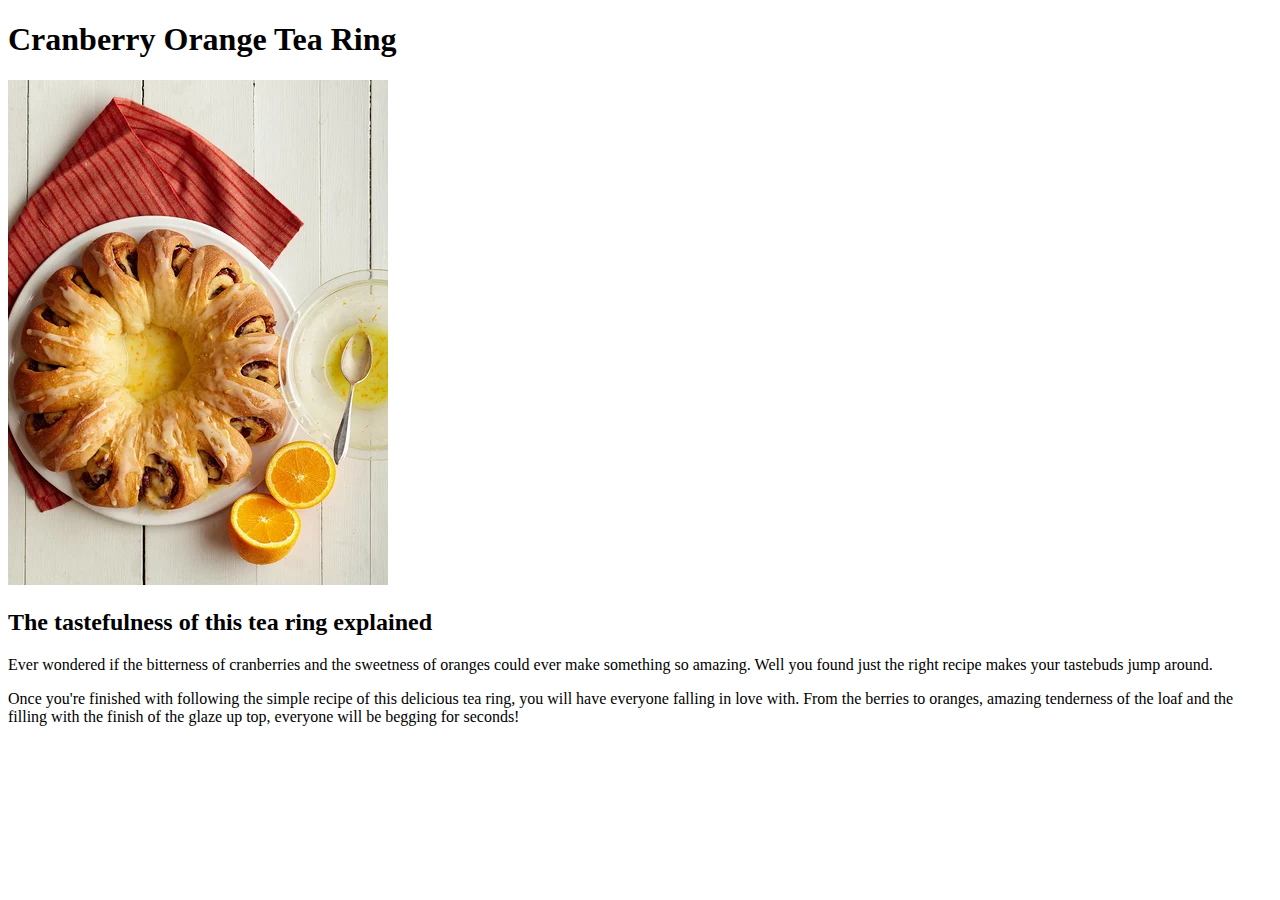
==== recipes/cran-ora-tea-ring.html @ 5a3c708b "My message" ====
<!DOCTYPE html>
<html>
    <head>
        <title>Cranberry Orange Tea Ring</title>
        <meta charset="UTF-8">

        <h1>Cranberry Orange Tea Ring</h1>
        
        <img src="../images/cotr.jpg">


        <body>
            <h2>The tastefulness of this tea ring explained</h2>
            <p>Ever wondered if the bitterness of cranberries and the sweetness of oranges
                could ever make something so amazing. Well you found just the right recipe
                makes your tastebuds jump around.
            </p>
            <p>Once you're finished with following the simple recipe of this delicious tea ring,
                you will have everyone falling in love with. From the berries to oranges, amazing
                tenderness of the loaf and the filling with the finish of the glaze up top,
                everyone will be begging for seconds!
            </p>
            
            
        </body>
    </head>

</html>
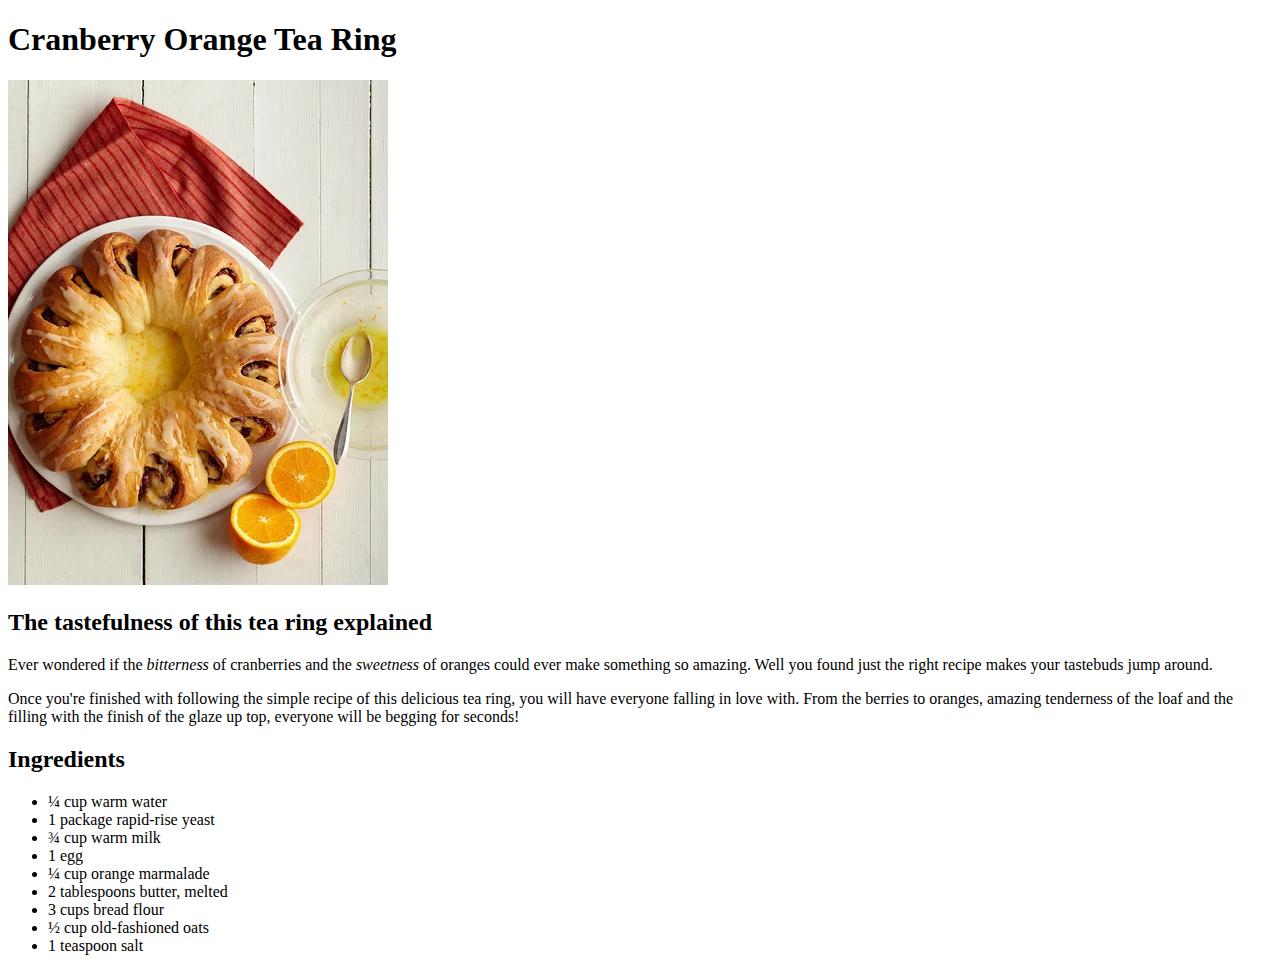
==== commit 3bcd0ac1: "added ingredients" ====
--- a/recipes/cran-ora-tea-ring.html
+++ b/recipes/cran-ora-tea-ring.html
@@ -10,8 +10,8 @@
 
 
         <body>
-            <h2>The tastefulness of this tea ring explained</h2>
-            <p>Ever wondered if the bitterness of cranberries and the sweetness of oranges
+            <h2><strong>The tastefulness of this tea ring explained</strong></h2>
+            <p>Ever wondered if the <em>bitterness</em> of cranberries and the <em>sweetness</em> of oranges
                 could ever make something so amazing. Well you found just the right recipe
                 makes your tastebuds jump around.
             </p>
@@ -20,6 +20,20 @@
                 tenderness of the loaf and the filling with the finish of the glaze up top,
                 everyone will be begging for seconds!
             </p>
+
+            <h2><strong>Ingredients</strong></h2>
+            <ul>
+                <li>¼ cup warm water</li>
+                <li>1 package rapid-rise yeast </li>
+                <li>¾ cup warm milk</li>
+                <li>1 egg </li>
+                <li>¼ cup orange marmalade</li>
+                <li>2 tablespoons butter, melted</li>
+                <li>3 cups bread flour</li>
+                <li>½ cup old-fashioned oats</li>
+                <li>1 teaspoon salt</li>
+            </ul>
+
             
             
         </body>
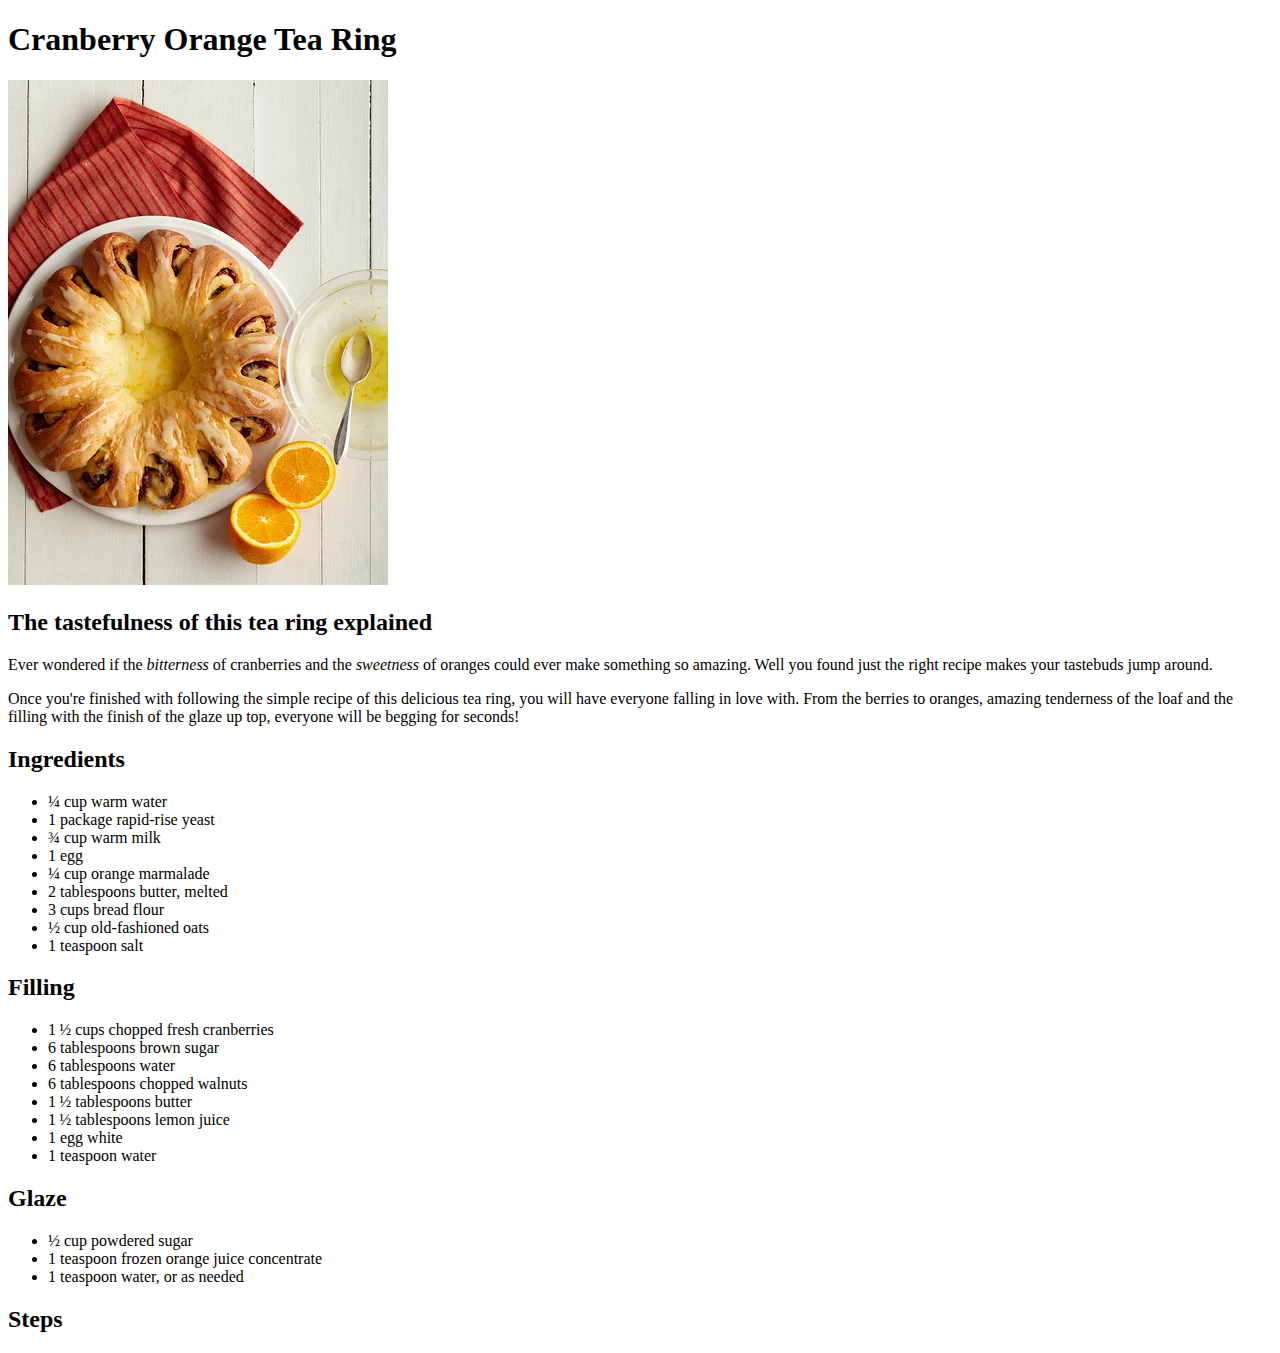
==== commit 67f2cbb6: "added glaze and filling" ====
--- a/recipes/cran-ora-tea-ring.html
+++ b/recipes/cran-ora-tea-ring.html
@@ -33,8 +33,29 @@
                 <li>½ cup old-fashioned oats</li>
                 <li>1 teaspoon salt</li>
             </ul>
+            
+            <h2><strong>Filling</strong></h2>
+            <ul>
+                <li>1 ½ cups chopped fresh cranberries </li>
+                <li>6 tablespoons brown sugar</li>
+                <li>6 tablespoons water</li>
+                <li>6 tablespoons chopped walnuts</li>
+                <li>1 ½ tablespoons butter</li>
+                <li>1 ½ tablespoons lemon juice</li>
+                <li>1 egg white </li>
+                <li>1 teaspoon water</li>
+            </ul>
+            <h2><strong>Glaze</strong></h2>
+            <ul>
+                <li>½ cup powdered sugar</li>
+                <li>1 teaspoon frozen orange juice concentrate </li>
+                <li>1 teaspoon water, or as needed</li>
+            </ul>
+            <h2><strong>Steps</strong></h2>
+            <ol>
+                
+            </ol>
 
-            
             
         </body>
     </head>
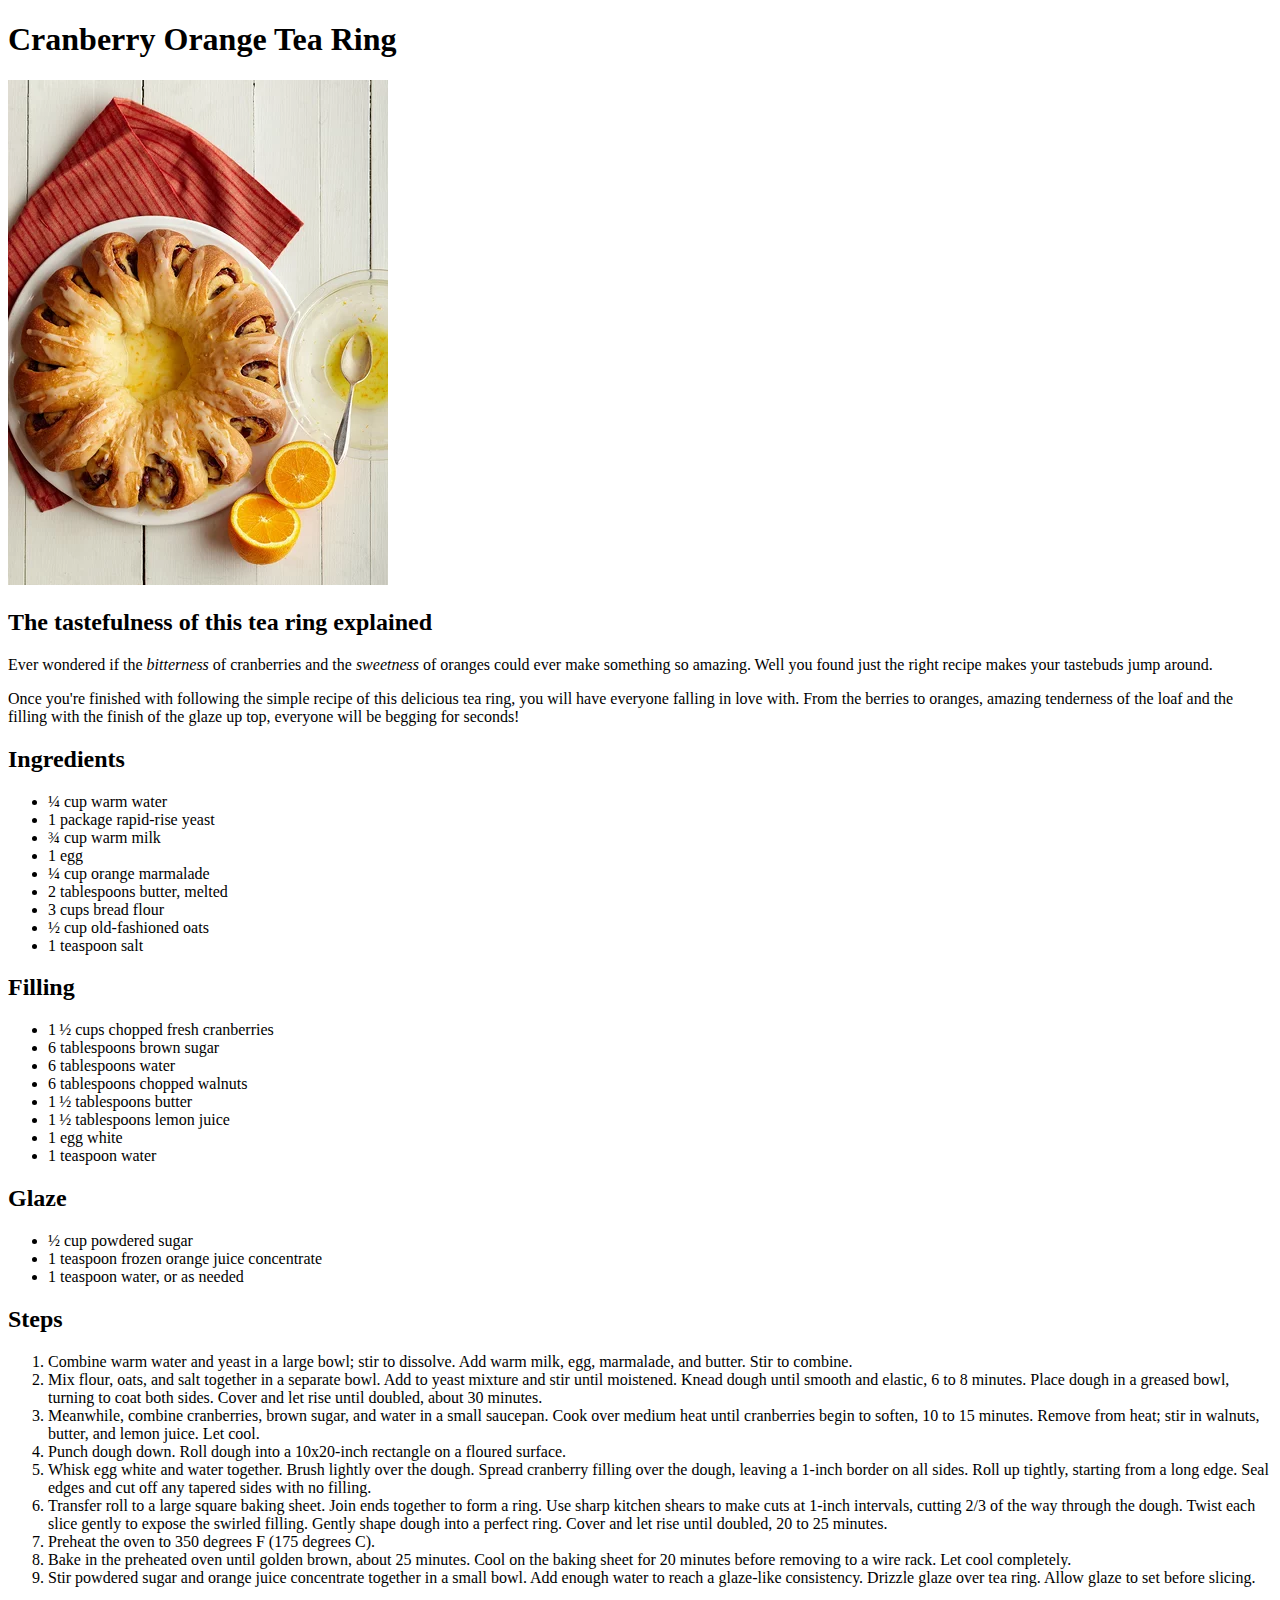
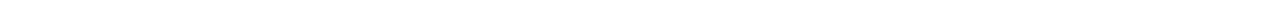
==== commit 4983299f: "Finished recipe" ====
--- a/recipes/cran-ora-tea-ring.html
+++ b/recipes/cran-ora-tea-ring.html
@@ -53,7 +53,15 @@
             </ul>
             <h2><strong>Steps</strong></h2>
             <ol>
-                
+                <li>Combine warm water and yeast in a large bowl; stir to dissolve. Add warm milk, egg, marmalade, and butter. Stir to combine.</li>
+                <li>Mix flour, oats, and salt together in a separate bowl. Add to yeast mixture and stir until moistened. Knead dough until smooth and elastic, 6 to 8 minutes. Place dough in a greased bowl, turning to coat both sides. Cover and let rise until doubled, about 30 minutes.</li>
+                <li>Meanwhile, combine cranberries, brown sugar, and water in a small saucepan. Cook over medium heat until cranberries begin to soften, 10 to 15 minutes. Remove from heat; stir in walnuts, butter, and lemon juice. Let cool.</li>
+                <li>Punch dough down. Roll dough into a 10x20-inch rectangle on a floured surface.</li>
+                <li>Whisk egg white and water together. Brush lightly over the dough. Spread cranberry filling over the dough, leaving a 1-inch border on all sides. Roll up tightly, starting from a long edge. Seal edges and cut off any tapered sides with no filling.</li>
+                <li>Transfer roll to a large square baking sheet. Join ends together to form a ring. Use sharp kitchen shears to make cuts at 1-inch intervals, cutting 2/3 of the way through the dough. Twist each slice gently to expose the swirled filling. Gently shape dough into a perfect ring. Cover and let rise until doubled, 20 to 25 minutes.</li>
+                <li>Preheat the oven to 350 degrees F (175 degrees C).</li>
+                <li>Bake in the preheated oven until golden brown, about 25 minutes. Cool on the baking sheet for 20 minutes before removing to a wire rack. Let cool completely.</li>
+                <li>Stir powdered sugar and orange juice concentrate together in a small bowl. Add enough water to reach a glaze-like consistency. Drizzle glaze over tea ring. Allow glaze to set before slicing.</li>
             </ol>
 
             
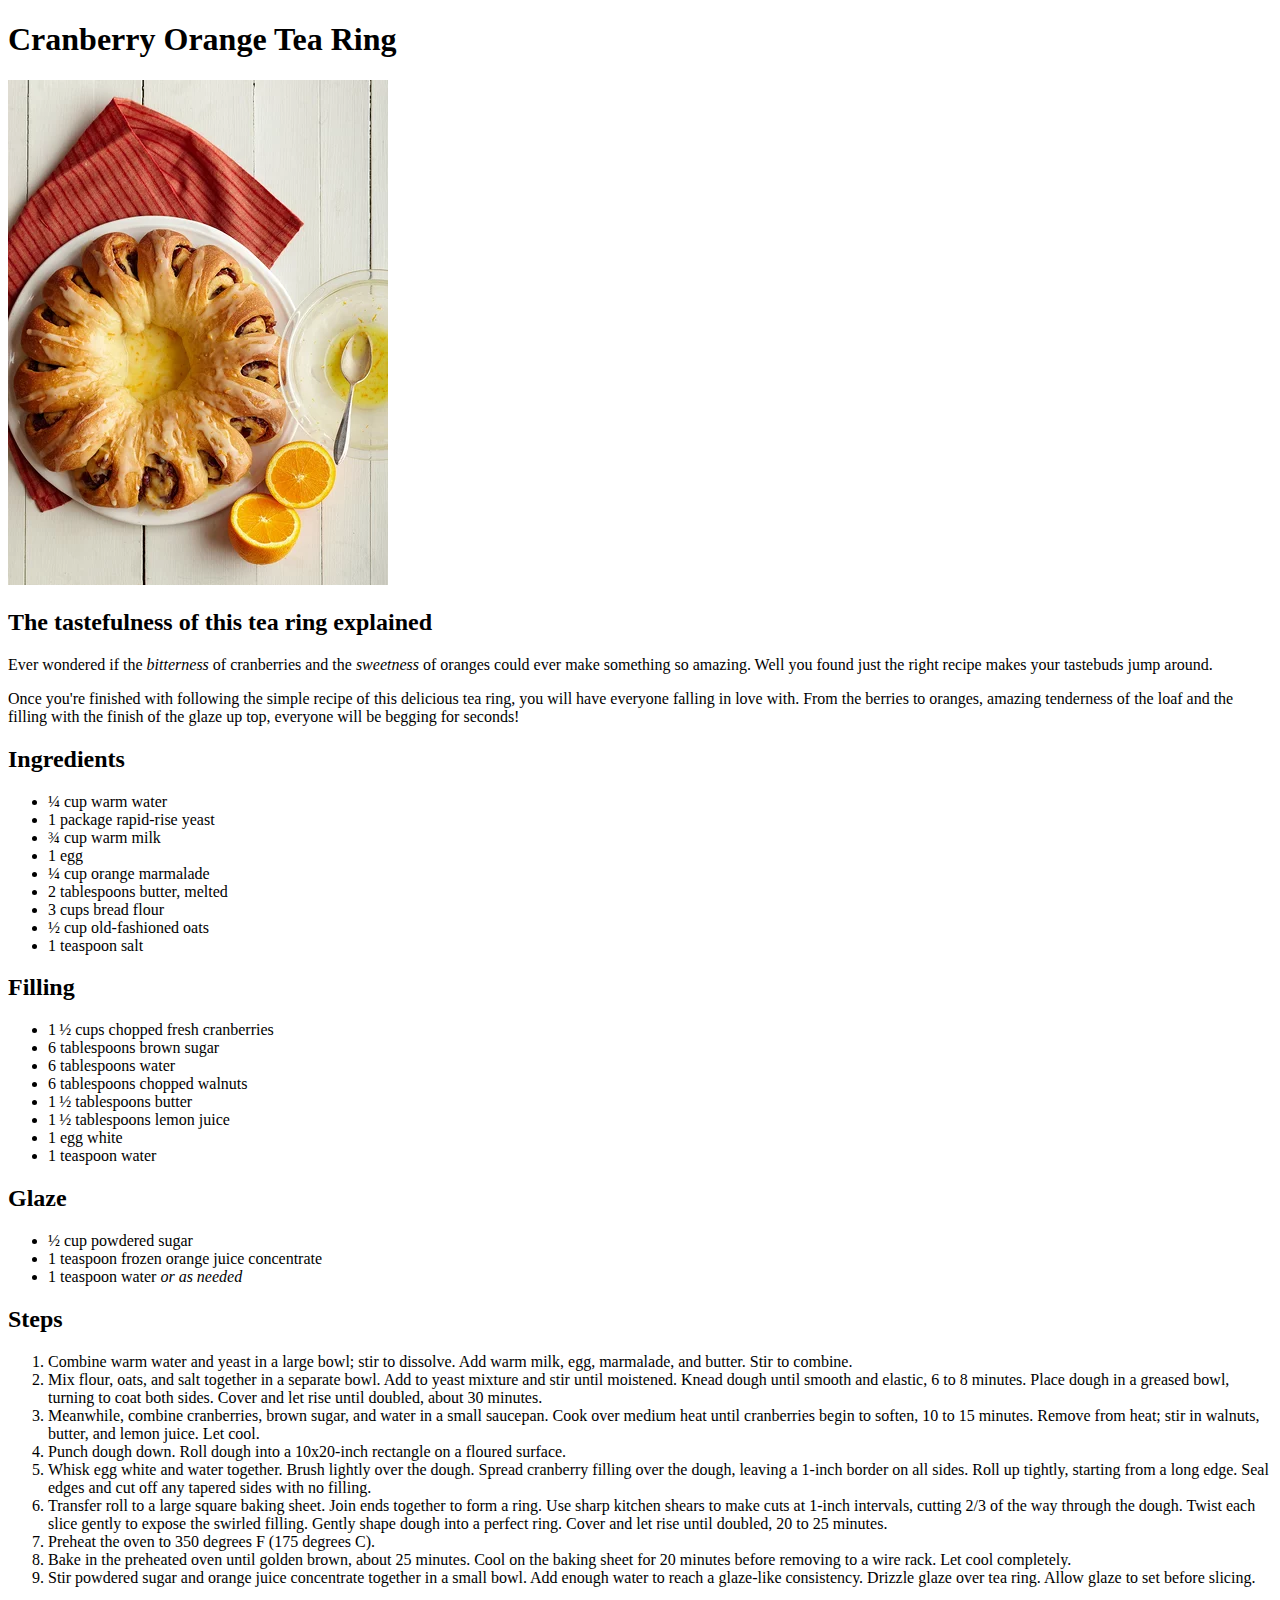
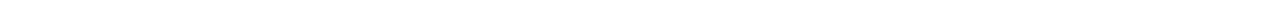
==== commit de3d8983: "fixed the elements" ====
--- a/recipes/cran-ora-tea-ring.html
+++ b/recipes/cran-ora-tea-ring.html
@@ -7,65 +7,66 @@
         <h1>Cranberry Orange Tea Ring</h1>
         
         <img src="../images/cotr.jpg">
+    </head>
 
+    <body>
+        <h2><strong>The tastefulness of this tea ring explained</strong></h2>
+        <p>Ever wondered if the <em>bitterness</em> of cranberries and the <em>sweetness</em> of oranges
+            could ever make something so amazing. Well you found just the right recipe
+            makes your tastebuds jump around.
+        </p>
+         <p>Once you're finished with following the simple recipe of this delicious tea ring,
+            you will have everyone falling in love with. From the berries to oranges, amazing
+            tenderness of the loaf and the filling with the finish of the glaze up top,
+            everyone will be begging for seconds!
+        </p>
 
-        <body>
-            <h2><strong>The tastefulness of this tea ring explained</strong></h2>
-            <p>Ever wondered if the <em>bitterness</em> of cranberries and the <em>sweetness</em> of oranges
-                could ever make something so amazing. Well you found just the right recipe
-                makes your tastebuds jump around.
-            </p>
-            <p>Once you're finished with following the simple recipe of this delicious tea ring,
-                you will have everyone falling in love with. From the berries to oranges, amazing
-                tenderness of the loaf and the filling with the finish of the glaze up top,
-                everyone will be begging for seconds!
-            </p>
-
-            <h2><strong>Ingredients</strong></h2>
-            <ul>
-                <li>¼ cup warm water</li>
-                <li>1 package rapid-rise yeast </li>
-                <li>¾ cup warm milk</li>
-                <li>1 egg </li>
-                <li>¼ cup orange marmalade</li>
-                <li>2 tablespoons butter, melted</li>
-                <li>3 cups bread flour</li>
-                <li>½ cup old-fashioned oats</li>
-                <li>1 teaspoon salt</li>
-            </ul>
+        <h2><strong>Ingredients</strong></h2>
+        <ul>
+            <li>¼ cup warm water</li>
+            <li>1 package rapid-rise yeast </li>
+            <li>¾ cup warm milk</li>
+            <li>1 egg </li>
+            <li>¼ cup orange marmalade</li>
+            <li>2 tablespoons butter, melted</li>
+            <li>3 cups bread flour</li>
+            <li>½ cup old-fashioned oats</li>
+            <li>1 teaspoon salt</li>
+        </ul>
             
-            <h2><strong>Filling</strong></h2>
-            <ul>
-                <li>1 ½ cups chopped fresh cranberries </li>
-                <li>6 tablespoons brown sugar</li>
-                <li>6 tablespoons water</li>
-                <li>6 tablespoons chopped walnuts</li>
-                <li>1 ½ tablespoons butter</li>
-                <li>1 ½ tablespoons lemon juice</li>
-                <li>1 egg white </li>
-                <li>1 teaspoon water</li>
-            </ul>
-            <h2><strong>Glaze</strong></h2>
-            <ul>
-                <li>½ cup powdered sugar</li>
-                <li>1 teaspoon frozen orange juice concentrate </li>
-                <li>1 teaspoon water, or as needed</li>
-            </ul>
-            <h2><strong>Steps</strong></h2>
-            <ol>
-                <li>Combine warm water and yeast in a large bowl; stir to dissolve. Add warm milk, egg, marmalade, and butter. Stir to combine.</li>
-                <li>Mix flour, oats, and salt together in a separate bowl. Add to yeast mixture and stir until moistened. Knead dough until smooth and elastic, 6 to 8 minutes. Place dough in a greased bowl, turning to coat both sides. Cover and let rise until doubled, about 30 minutes.</li>
-                <li>Meanwhile, combine cranberries, brown sugar, and water in a small saucepan. Cook over medium heat until cranberries begin to soften, 10 to 15 minutes. Remove from heat; stir in walnuts, butter, and lemon juice. Let cool.</li>
-                <li>Punch dough down. Roll dough into a 10x20-inch rectangle on a floured surface.</li>
-                <li>Whisk egg white and water together. Brush lightly over the dough. Spread cranberry filling over the dough, leaving a 1-inch border on all sides. Roll up tightly, starting from a long edge. Seal edges and cut off any tapered sides with no filling.</li>
-                <li>Transfer roll to a large square baking sheet. Join ends together to form a ring. Use sharp kitchen shears to make cuts at 1-inch intervals, cutting 2/3 of the way through the dough. Twist each slice gently to expose the swirled filling. Gently shape dough into a perfect ring. Cover and let rise until doubled, 20 to 25 minutes.</li>
-                <li>Preheat the oven to 350 degrees F (175 degrees C).</li>
-                <li>Bake in the preheated oven until golden brown, about 25 minutes. Cool on the baking sheet for 20 minutes before removing to a wire rack. Let cool completely.</li>
-                <li>Stir powdered sugar and orange juice concentrate together in a small bowl. Add enough water to reach a glaze-like consistency. Drizzle glaze over tea ring. Allow glaze to set before slicing.</li>
-            </ol>
+        <h2><strong>Filling</strong></h2>
+        <ul>
+            <li>1 ½ cups chopped fresh cranberries </li>
+            <li>6 tablespoons brown sugar</li>
+            <li>6 tablespoons water</li>
+            <li>6 tablespoons chopped walnuts</li>
+            <li>1 ½ tablespoons butter</li>
+            <li>1 ½ tablespoons lemon juice</li>
+            <li>1 egg white </li>
+            <li>1 teaspoon water</li>
+        </ul>
+            
+        <h2><strong>Glaze</strong></h2>
+        <ul>
+            <li>½ cup powdered sugar</li>
+            <li>1 teaspoon frozen orange juice concentrate </li>
+            <li>1 teaspoon water <em>or as needed</em></li>
+        </ul>
+            
+        <h2><strong>Steps</strong></h2>
+        <ol>
+            <li>Combine warm water and yeast in a large bowl; stir to dissolve. Add warm milk, egg, marmalade, and butter. Stir to combine.</li>
+            <li>Mix flour, oats, and salt together in a separate bowl. Add to yeast mixture and stir until moistened. Knead dough until smooth and elastic, 6 to 8 minutes. Place dough in a greased bowl, turning to coat both sides. Cover and let rise until doubled, about 30 minutes.</li>
+            <li>Meanwhile, combine cranberries, brown sugar, and water in a small saucepan. Cook over medium heat until cranberries begin to soften, 10 to 15 minutes. Remove from heat; stir in walnuts, butter, and lemon juice. Let cool.</li>
+            <li>Punch dough down. Roll dough into a 10x20-inch rectangle on a floured surface.</li>
+            <li>Whisk egg white and water together. Brush lightly over the dough. Spread cranberry filling over the dough, leaving a 1-inch border on all sides. Roll up tightly, starting from a long edge. Seal edges and cut off any tapered sides with no filling.</li>
+            <li>Transfer roll to a large square baking sheet. Join ends together to form a ring. Use sharp kitchen shears to make cuts at 1-inch intervals, cutting 2/3 of the way through the dough. Twist each slice gently to expose the swirled filling. Gently shape dough into a perfect ring. Cover and let rise until doubled, 20 to 25 minutes.</li>
+            <li>Preheat the oven to 350 degrees F (175 degrees C).</li>
+            <li>Bake in the preheated oven until golden brown, about 25 minutes. Cool on the baking sheet for 20 minutes before removing to a wire rack. Let cool completely.</li>
+            <li>Stir powdered sugar and orange juice concentrate together in a small bowl. Add enough water to reach a glaze-like consistency. Drizzle glaze over tea ring. Allow glaze to set before slicing.</li>
+        </ol>
 
             
-        </body>
-    </head>
+    </body>
 
 </html>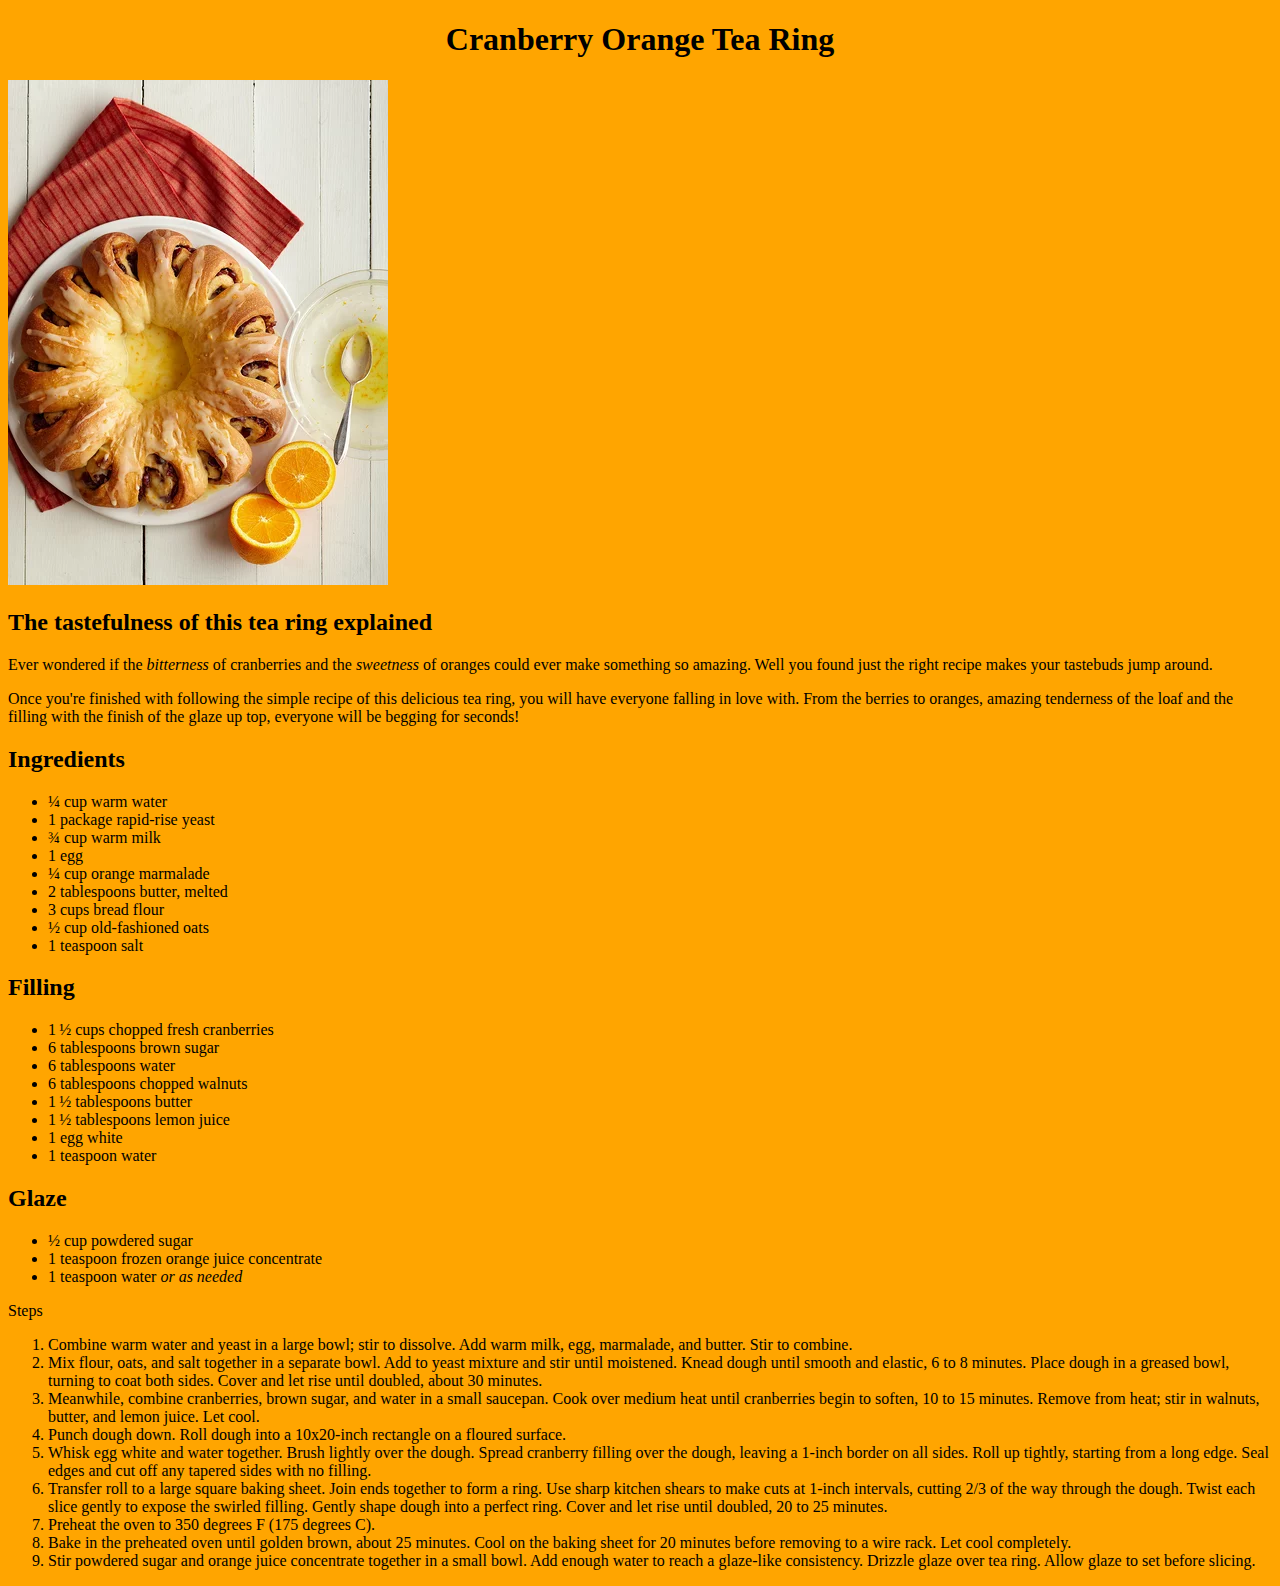
==== commit 40e585cb: "added css file and updated html file with link" ====
--- a/recipes/cran-ora-tea-ring.html
+++ b/recipes/cran-ora-tea-ring.html
@@ -7,6 +7,7 @@
         <h1>Cranberry Orange Tea Ring</h1>
         
         <img src="../images/cotr.jpg">
+        <link rel="stylesheet" href="cotr.css"> 
     </head>
 
     <body>
@@ -53,7 +54,7 @@
             <li>1 teaspoon water <em>or as needed</em></li>
         </ul>
             
-        <h2><strong>Steps</strong></h2>
+        <h2<strong>Steps</strong></h2>
         <ol>
             <li>Combine warm water and yeast in a large bowl; stir to dissolve. Add warm milk, egg, marmalade, and butter. Stir to combine.</li>
             <li>Mix flour, oats, and salt together in a separate bowl. Add to yeast mixture and stir until moistened. Knead dough until smooth and elastic, 6 to 8 minutes. Place dough in a greased bowl, turning to coat both sides. Cover and let rise until doubled, about 30 minutes.</li>
--- a/recipes/cotr.css
+++ b/recipes/cotr.css
@@ -0,0 +1,11 @@
+html {
+    background-color: orange;
+}
+
+h1 {
+    text-align: center;
+}
+
+img {
+    image-orientation: 90deg;
+}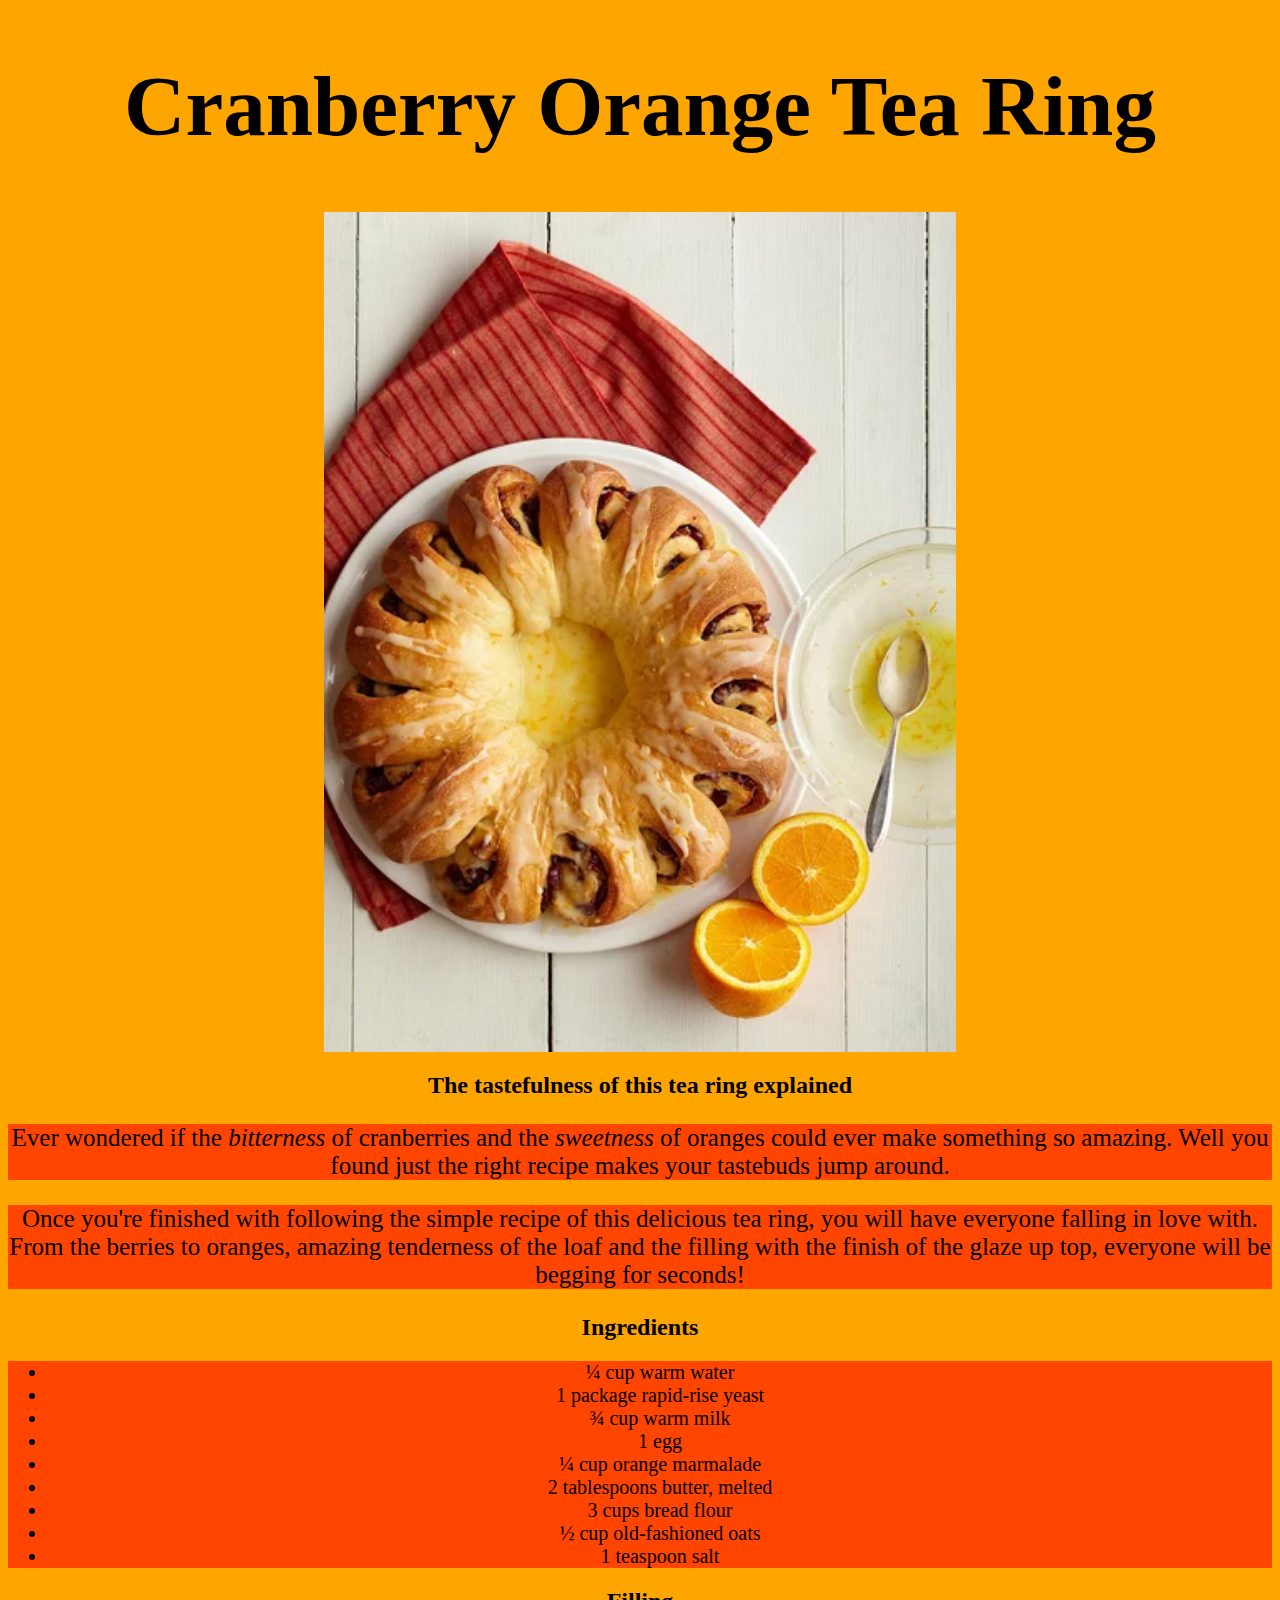
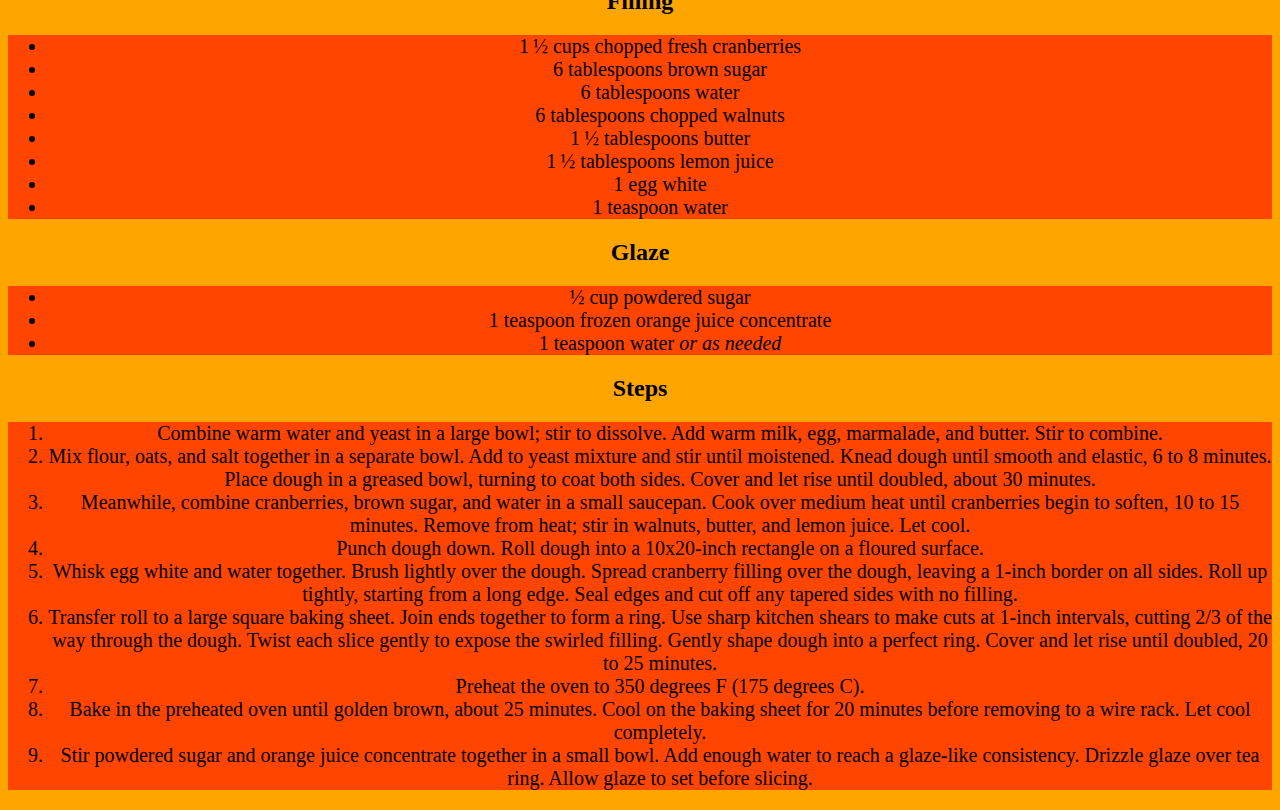
==== commit 0de282ac: "made changes" ====
--- a/recipes/cran-ora-tea-ring.html
+++ b/recipes/cran-ora-tea-ring.html
@@ -6,12 +6,12 @@
 
         <h1>Cranberry Orange Tea Ring</h1>
         
-        <img src="../images/cotr.jpg">
+        <img src="../images/cotr.jpg" alt="fresh baked pie" class="center">
         <link rel="stylesheet" href="cotr.css"> 
     </head>
 
     <body>
-        <h2><strong>The tastefulness of this tea ring explained</strong></h2>
+        <h2 class="main head"><strong>The tastefulness of this tea ring explained</strong></h2>
         <p>Ever wondered if the <em>bitterness</em> of cranberries and the <em>sweetness</em> of oranges
             could ever make something so amazing. Well you found just the right recipe
             makes your tastebuds jump around.
@@ -22,8 +22,8 @@
             everyone will be begging for seconds!
         </p>
 
-        <h2><strong>Ingredients</strong></h2>
-        <ul>
+        <h2 class="sec head"><strong>Ingredients</strong></h2>
+        <ul class="list 1">
             <li>¼ cup warm water</li>
             <li>1 package rapid-rise yeast </li>
             <li>¾ cup warm milk</li>
@@ -35,8 +35,8 @@
             <li>1 teaspoon salt</li>
         </ul>
             
-        <h2><strong>Filling</strong></h2>
-        <ul>
+        <h2 class="third head"><strong>Filling</strong></h2>
+        <ul class="list 2">
             <li>1 ½ cups chopped fresh cranberries </li>
             <li>6 tablespoons brown sugar</li>
             <li>6 tablespoons water</li>
@@ -47,15 +47,15 @@
             <li>1 teaspoon water</li>
         </ul>
             
-        <h2><strong>Glaze</strong></h2>
-        <ul>
+        <h2 class="fourth head"><strong>Glaze</strong></h2>
+        <ul class="list 3">
             <li>½ cup powdered sugar</li>
             <li>1 teaspoon frozen orange juice concentrate </li>
             <li>1 teaspoon water <em>or as needed</em></li>
         </ul>
             
-        <h2<strong>Steps</strong></h2>
-        <ol>
+        <h2 class="fifth head"><strong>Steps</strong></h2>
+        <ol class="list 4">
             <li>Combine warm water and yeast in a large bowl; stir to dissolve. Add warm milk, egg, marmalade, and butter. Stir to combine.</li>
             <li>Mix flour, oats, and salt together in a separate bowl. Add to yeast mixture and stir until moistened. Knead dough until smooth and elastic, 6 to 8 minutes. Place dough in a greased bowl, turning to coat both sides. Cover and let rise until doubled, about 30 minutes.</li>
             <li>Meanwhile, combine cranberries, brown sugar, and water in a small saucepan. Cook over medium heat until cranberries begin to soften, 10 to 15 minutes. Remove from heat; stir in walnuts, butter, and lemon juice. Let cool.</li>
--- a/recipes/cotr.css
+++ b/recipes/cotr.css
@@ -4,8 +4,29 @@
 
 h1 {
     text-align: center;
+    font-family: "Times New Roman", sans-serif;
+    font-size: 85px;
 }
 
-img {
-    image-orientation: 90deg;
-}+.head {
+    text-align: center;
+}
+
+p {
+    text-align: center;
+    font-size: 25px;
+    background-color: orangered;
+}
+
+.list {
+    text-align: center;
+    background-color: orangered;
+    font-size: 20px;
+}
+
+.center {
+    display: block;
+    margin-left: auto;
+    margin-right: auto;
+    width: 50%;
+  }